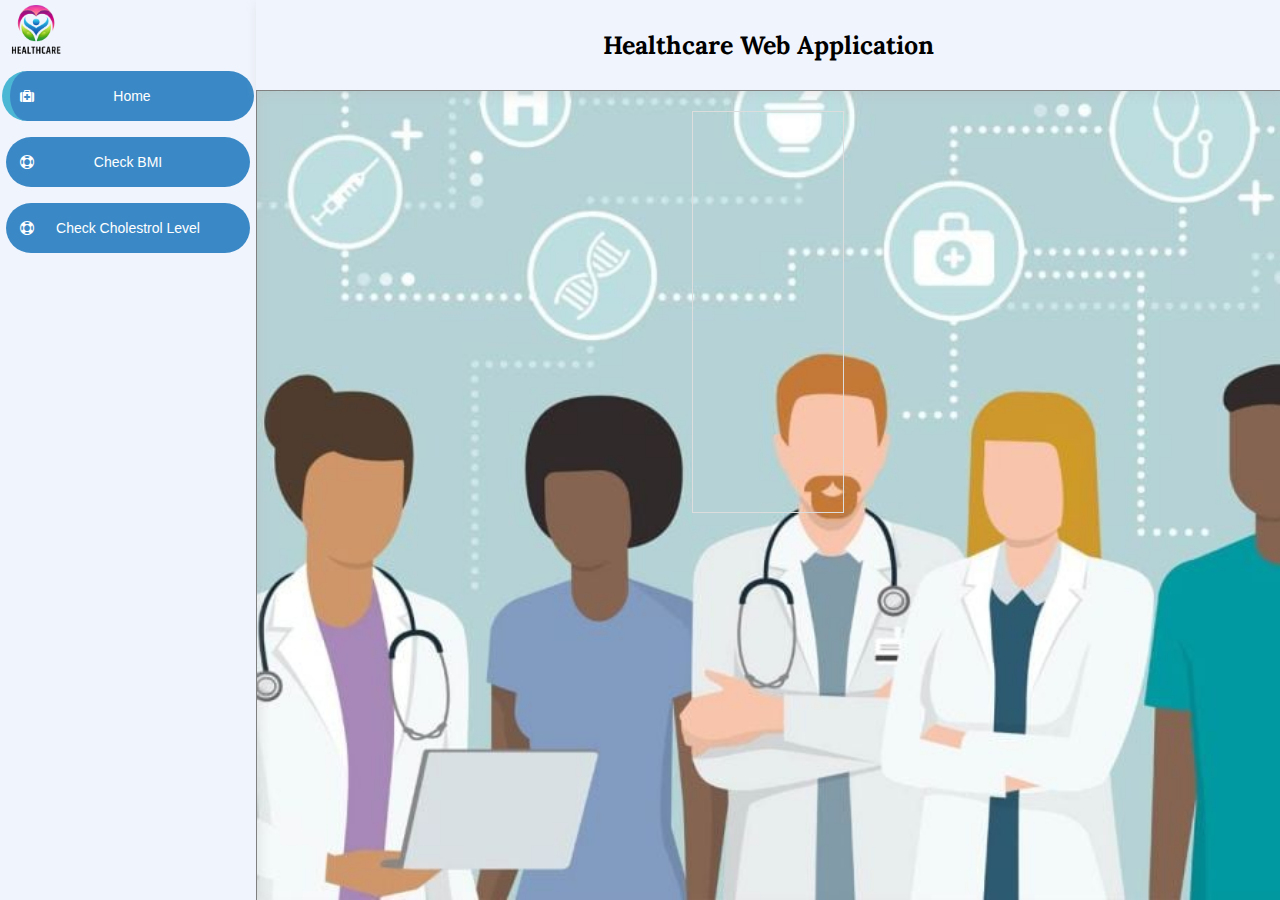
==== index.html @ 39326455 "first commit" ====
<!DOCTYPE html>
<html lang="en">

<head>
    <meta charset="UTF-8">
    <meta http-equiv="X-UA-Compatible" content="IE=edge">
    <meta name="viewport" content="width=device-width, initial-scale=1.0">
    <title>Document</title>
    <link rel="stylesheet" href="style.css">
    <link rel="stylesheet" href="https://cdnjs.cloudflare.com/ajax/libs/font-awesome/4.7.0/css/font-awesome.min.css">
    <link rel="preconnect" href="https://fonts.googleapis.com">
    <link rel="preconnect" href="https://fonts.gstatic.com" crossorigin>
    <link href="https://fonts.googleapis.com/css2?family=Lora&display=swap" rel="stylesheet">
    <script src="https://code.jquery.com/jquery-2.2.4.min.js"
        integrity="sha256-BbhdlvQf/xTY9gja0Dq3HiwQF8LaCRTXxZKRutelT44=" crossorigin="anonymous">
        </script>
    <script src="https://cdn.zingchart.com/zingchart.min.js"></script>
    <script>
        zingchart.MODULESDIR = "https://cdn.zingchart.com/modules/";
    </script>
</head>

<body>
    <section class="panel">
        <div class="logo"></div>
        <div class="list">
            <div class="details active" id="results" onclick="myfunc(this.id)"><i class="fa fa-medkit"
                    aria-hidden="true" style="position: absolute;left:20px;"></i>Home

            </div>
            <div class="details" id="student_det" onclick="myfunc(this.id)"> <i class="fa fa-life-ring"
                    aria-hidden="true" style="position: absolute;left:20px;"></i>Check BMI

            </div>
            <div class="details" id="cholestrol" onclick="myfunc(this.id)"> <i class="fa fa-life-ring"
                    aria-hidden="true" style="position: absolute;left:20px;"></i>Check Cholestrol Level

            </div>
        </div>
    </section>
    <div id="dvImage"
        style="height: 100vh; width: 80%;margin-left: 257px; background-size: cover; background-repeat: no-repeat;">
    </div>
    <section class="main">
        <div class="title">Healthcare Web Application</div>
        <div class="container" id="resultscont">
            <div style="display:flex; justify-content: center;align-items: center; margin-top: 20px;">
                <div id="zc"></div>
                <div id="chkCountries" class="countries"></div>
            </div>
        </div>
        <!-- <div style=" display:inline-flex; justify-content: center;align-items: center; padding:20px; "> -->
        <div class="container active2" id="student_detcont" style="margin-top: 60px;">
            <div style="display: inline-flex;  justify-content: center;align-items: center; margin-left: 90px;">
                <div class="container-main">
                    <div class="box">
                        <label for="age" class="fl fontLabel">Age : </label>
                        <div class="new iconBox">

                            <i class="fa fa-clock-o" aria-hidden="true" style="font-size: 14px;"></i>

                        </div>
                        <div class="fr">
                            <input type="text" name="age" id="age" placeholder="Age: 2 - 120" class="textBox"
                                autofocus="on" required>
                        </div>
                        <div class="clr"></div>
                    </div>
                    <!--First name-->


                    <div class="box">
                        <label for="gender" class="fl fontLabel"> Gender: </label>
                        <div class="new iconBox">

                            <i class="fa fa-venus-mars" aria-hidden="true" style="font-size: 14px;"></i>
                        </div>
                        <div class="fr" style="float:left;margin-left: 25px;">
                            <select name="gender" id="gender" style="height:33px;width:173px;">
                                <option value="Male">Male</option>
                                <option value="Female">Female</option>
                            </select>
                        </div>
                        <div class="clr"></div>
                    </div>

                    <!--Second name-->
                    <div class="box">
                        <label for="height" class="fl fontLabel"> Height: </label>
                        <div class="fl iconBox">
                            <i class="fa fa-male" aria-hidden="true" style="font-size: 14px;"></i>
                        </div>
                        <div class="fr">
                            <input type="text" required name="height" id="height" placeholder="cms" class="textBox">
                        </div>
                        <div class="clr"></div>
                    </div>
                    <!--Second name-->


                    <!---Phone No.------>
                    <div class="box">
                        <label for="weight" class="fl fontLabel"> Weight: </label>
                        <div class="fl iconBox">
                            <i class="fa fa-balance-scale" aria-hidden="true" style="font-size: 14px;"></i>
                        </div>
                        <div class="fr">
                            <input type="text" required name="weight" id="weight" placeholder="kgs" class="textBox">
                        </div>
                        <div class="clr"></div>
                    </div>
                    <!---Phone No.---->


                    <!---Submit Button------>
                    <div class="box" style="background: #2d3e3f">
                        <input type="Submit" name="submit" class="submit" id="check" value="CHECK">
                    </div>
                </div>
                <div class="body" style="margin-left: 70px; 
                backdrop-filter: blur(4px); padding:15px; border-radius: 50px;">
                    <div id="guage">
                        <svg xmlns="http://www.w3.org/2000/svg" xml:space="preserve" width="" height="" version="1.1"
                            style="shape-rendering:geometricPrecision; text-rendering:geometricPrecision; image-rendering:optimizeQuality; fill-rule:evenodd; clip-rule:evenodd"
                            viewBox="0 0 3486.3 3486.3" xmlns:xlink="http://www.w3.org/1999/xlink">
                            <defs>
                                <style type="text/css">
                                    <![CDATA[
                                    .fil1 {
                                        fill: none
                                    }

                                    .fil0 {
                                        fill: url(#id0)
                                    }
                                    ]]>
                                </style>
                                <linearGradient id="id0" gradientUnits="userSpaceOnUse" x1="-3.41" y1="1744.6"
                                    x2="3550.74" y2="1744.59">
                                    <stop offset="0.1" style="stop-opacity:1; stop-color:red" />
                                    <!--           <stop offset="0.1" style="stop-opacity:1; stop-color:#FFE600"/> -->
                                    <stop offset="0.18" style="stop-opacity:1; stop-color:lime" />
                                    <stop offset="0.4" style="stop-opacity:1; stop-color:#FFE600" />
                                    <stop offset="0.8" style="stop-opacity:1; stop-color:red" />
                                </linearGradient>
                            </defs>
                            <g id="Layer_x0020_1">
                                <metadata id="CorelCorpID_0Corel-Layer" />
                                <path class="fil0"
                                    d="M1761.22 0c134.46,1.5 265.26,18.17 390.78,48.44l-64.38 240.28c-104.96,-24.86 -214.18,-38.66 -326.4,-40.11l0 -248.6zm429.14 58.17c129.18,34.3 252.46,83.03 368.03,144.39l-124.4 215.47c-96.9,-50.69 -200.05,-91.06 -307.98,-119.68l64.35 -240.17zm402.78 163.34c116.57,65.32 224.89,143.62 322.97,232.97l-176.02 176.02c-82.65,-74.14 -173.61,-139.18 -271.29,-193.62l124.34 -215.36zm351.94 259.96c97.2,92.64 183.71,196.4 257.52,309.22l-215.76 124.57c-62.73,-94.02 -135.8,-180.55 -217.62,-257.92l175.87 -175.87zm278.84 342.6c71.4,114.75 129.84,238.41 173.3,368.91l-240.79 64.52c-37.61,-109.27 -87.47,-212.84 -148.02,-309.01l215.51 -124.42zm185.36 406.65c39.92,129.74 65.06,265.94 73.6,406.63l-249.2 0c-8.39,-118.4 -30.46,-233.01 -64.81,-342.21l240.41 -64.42zm-1687.63 -982.11c-112.21,1.47 -221.45,15.23 -326.4,40.12l-64.38 -240.28c125.5,-30.3 256.32,-46.94 390.78,-48.44l0 248.6zm-364.79 49.74c-107.93,28.64 -211.08,68.99 -307.98,119.69l-124.4 -215.47c115.56,-61.37 238.86,-110.07 368.03,-144.39l64.35 240.17zm-342.79 138.53c-97.67,54.45 -188.65,119.48 -271.29,193.62l-176.01 -176.01c98.07,-89.36 206.41,-167.63 322.97,-232.97l124.34 215.36zm-300.41 220.47c-81.81,77.38 -154.9,163.9 -217.62,257.92l-215.76 -124.57c73.8,-112.82 160.32,-216.56 257.51,-309.22l175.87 175.87zm-239.19 291.16c-60.54,96.17 -110.42,199.74 -148.02,309.01l-240.79 -64.52c43.45,-130.51 101.9,-254.16 173.3,-368.92l215.51 124.42zm-160.46 346.64c-34.34,109.2 -56.42,223.81 -64.81,342.21l-249.2 0c8.54,-140.69 33.68,-276.89 73.6,-406.63l240.41 64.42z" />
                                <circle class="fil1" cx="1743.15" cy="1743.15" r="1743.15" />
                                <circle class="fil1" cx="1743.15" cy="1743.15" r="1498.86" />
                            </g>
                        </svg>
                        <div id="spinner">
                            <div id="pointer"></div>
                        </div>
                        <h2 class="value">BMI</h2>
                        <p class="small-text">status</p>
                    </div>
                </div>
            </div>
        </div>

        <div class="container active2" id="cholestrolcont">
            <div style="display:flex;  justify-content: center;align-items: center; margin-top: 50px;">
                <div class="container-main" style="height:100%">
                    <div class="box">
                        <label for="LDL Level" class="fl fontLabel">LDL Level: </label>
                        <div class="new iconBox">

                            <i class="fa fa-clock-o" aria-hidden="true" style="font-size: 14px;"></i>

                        </div>
                        <div class="fr">
                            <input type="text" name="LDL Level" id="ldl" placeholder="mg/dL" class="textBox"
                                autofocus="on" required>
                        </div>
                        <div class="clr"></div>
                    </div>
                    <!--First name-->


                    <div class="box">
                        <label for="cgender" class="fl fontLabel"> Gender: </label>
                        <div class="new iconBox">

                            <i class="fa fa-venus-mars" aria-hidden="true" style="font-size: 14px;"></i>
                        </div>
                        <div class="fr" style="float:left;margin-left: 25px;">
                            <select name="cgender" id="cgender" style="height:33px;width:173px;">
                                <option value="Male">Male</option>
                                <option value="Female">Female</option>
                            </select>
                        </div>
                        <div class="clr"></div>
                    </div>

                    <!--Second name-->
                    <div class="box">
                        <label for="HDL Level" class="fl fontLabel"> HDL Level: </label>
                        <div class="fl iconBox">
                            <i class="fa fa-male" aria-hidden="true" style="font-size: 14px;"></i>
                        </div>
                        <div class="fr">
                            <input type="text" required name="HDL Level" id="hdl" placeholder="mg/dL" class="textBox">
                        </div>
                        <div class="clr"></div>
                    </div>
                    <!--Second name-->


                    <!---Phone No.------>
                    <div class="box">
                        <label for="triglyceride level" class="fl fontLabel"> triglyceride level: </label>
                        <div class="fl iconBox">
                            <i class="fa fa-balance-scale" aria-hidden="true" style="font-size: 14px;"></i>
                        </div>
                        <div class="fr">
                            <input type="text" required name="triglyceride level" id="trg" placeholder="mg/dL"
                                class="textBox">
                        </div>
                        <div class="clr"></div>
                    </div>
                    <!---Phone No.---->


                    <!---Submit Button------>
                    <div class="box" style="background: #2d3e3f">
                        <input type="Submit" name="submit" class="submit" id="calculate" value="CALCULATE"
                            onclick="cholestrol()">
                    </div>
                </div>

                <div class="info-cont">
                    <div id="info-text" style="color:#2d3e3f">Result over here...</div>
                    <div id="info-text-levels" style="color:#2d3e3f"></div>
                </div>

            </div>
        </div>
    </section>

    <script type="text/javascript" src="http://ajax.googleapis.com/ajax/libs/jquery/1.8.3/jquery.min.js"></script>
    <script type="text/javascript">
        var images = ["doctors.jpg", "bp.webp", "patient.jpg", "tech.webp"];
        $(function () {
            var i = 0;
            $("#dvImage").css("background-image", "url(" + images[i] + ")");
            setInterval(function () {
                i++;
                if (i == images.length) {
                    i = 0;
                }
                $("#dvImage").fadeOut("slow", function () {
                    $(this).css("background-image", "url(" + images[i] + ")");
                    $(this).fadeIn("slow");
                });
            }, 5000);
        });
    </script>

    <script>

        zingchart.MODULESDIR = 'https://cdn.zingchart.com/modules/'; var aCountries = ['Argentina', 'Australia', 'Austria', 'Belgium', 'Bolivia', 'Brazil', 'Canada', 'Chile', 'China', 'Croatia', 'Denmark', 'Egypt', 'Finland', 'France', 'Germany', 'Greece', 'Iceland', 'India', 'Indonesia', 'Italy', 'Japan', 'Luxembourg', 'Mexico', 'Netherlands', 'Norway', 'Peru', 'Portugal', 'Romania', 'Spain', 'Switzerland', 'Thailand', 'United Kingdom', 'United States', 'Venezuela'];
        var iLineX = 70;
        var iLineY = 80;

        var chkList = $('#chkCountries');

        $.each(aCountries, function (i) {
            var id = aCountries[i].replace(/[^a-zA-Z]/gi, '').toLowerCase();

            var oLabel = $('<label/>')
                .attr('id', 'lbl' + id)
                .attr('for', id)
                .appendTo(chkList);

            var oInput = $('<input/>')
                .attr('type', 'checkbox')
                .attr('id', id)
                .attr('class', 'chkCountry')
                .attr('checked', false)
                .appendTo(oLabel);

            oLabel.append(aCountries[i]);

        });

        $(".chkCountry").click(function () {
            zingchart.exec('zc', 'update', {
                graphid: 0
            });
        });

        var _r_ = function (min, max) {
            return Math.round(min + (max - min) * Math.random());
        }

        var nrVal = aCountries.length;
        var aData = [];
        var aDataTxt = [];

        for (var i = 0; i < nrVal; i++) {
            var r1 = _r_(iLineX - 30, iLineX + 30);
            var r2 = _r_(iLineY - 20, iLineY + 20);
            aData.push([r1, r2]);

            aDataTxt.push(aCountries[i].replace(/[^a-zA-Z]/gi, '').toLowerCase());
        }

        var chartJSON = {

            graphset: [
                {
                    type: 'scatter',
                    backgroundColor: '#FFF',

                    title: {
                        text: 'Life Expectancy and Self-reported Health(OECD)',
                        fontSize: 22,
                        align: 'left',
                        paddingLeft: 10
                    },
                    subtitle: {
                        text: 'Self-reported Health (scale from 0-100)',
                        fontSize: 12,
                        fontWeight: 'normal',
                        fontStyle: 'italic',
                        padding: '5 0 10 10',
                        align: 'left'
                    },

                    scaleX: {
                        offset: 40,
                        step: 10,
                        lineWidth: 0,
                        label: {
                            text: 'Self-reported Health (scale from 0-100)',
                            fontColor: '#000',
                            fontWeight: 'normal',
                            fontSize: 11,
                            paddingTop: 15
                        },
                        markers: [
                            {
                                type: 'line',
                                lineStyle: 'dotted',
                                lineColor: '#000',
                                text: 'low<br><br>high',
                                valueRange: true,
                                label: {
                                    offsetX: -40,
                                    paddingBottom: 40,
                                    fontWeight: 'bold'
                                },
                                range: [iLineX]
                            }
                        ],
                        item: {
                            color: '#000',
                            fontWeight: 'normal',
                            fontSize: 11
                        },
                        guide: {
                            visible: false
                        },
                        tick: {
                            visible: true
                        }
                    },
                    tooltip: {
                        text: '<span style="font-size:17px;font-weight:bold;">%data-countries</span><br><br>Life expectancy: <b>%node-value</b> years<br>Self-reported health: <b>%scale-key-value</b>',
                        align: 'left',
                        padding: 10,
                        fontSize: 12
                    },

                    plot: {
                        dataCountries: aCountries,
                        dataTxt: aDataTxt,
                        animation: {
                            speed: 400,
                            effect: 1,
                            method: 0,
                            sequence: 0
                        }
                    },
                    scaleY: {
                        offset: 40,
                        minValue: 'auto',
                        lineWidth: 0,
                        label: {
                            text: 'Life Expectancy',
                            fontColor: '#000',
                            fontWeight: 'normal',
                            fontSize: 11,
                            paddingRight: 15
                        },
                        markers: [
                            {
                                type: 'line',
                                lineStyle: 'dotted',
                                lineColor: '#000',
                                text: 'high<br><br>low',
                                label: {
                                    offsetY: 20,
                                    paddingLeft: 20,
                                    fontWeight: 'bold'
                                },
                                range: [iLineY]
                            }
                        ],
                        item: {
                            color: '#000',
                            fontWeight: 'normal',
                            fontSize: 11
                        },
                        guide: {
                            visible: false
                        },
                        tick: {
                            visible: true
                        }
                    },

                    series: [
                        {
                            values: aData,
                            hoverMarker: {
                                visible: false
                            },
                            valueBox: {
                                text: '%data-countries',
                                fontSize: 11,
                                fontWeight: 'bold',
                                color: '#000',
                                offsetY: 45,
                                jsRule: 'plot_rule(2)'
                            },
                            tooltip: {
                                jsRule: 'plot_rule(1)'
                            },
                            marker: {
                                borderWidth: 1,
                                borderColor: '#FFF',
                                shadowDistance: 3,
                                fillType: 'linear',
                                fillAngle: 45,
                                size: 20,
                                jsRule: 'plot_rule(0)'
                            }
                        }
                    ]
                }
            ]

        };


        window.plot_rule = function (p, t) {
            var obj = {}, color = '', fontColor = '#FFF';

            var iChecked = $(".chkCountry:checked").length;

            if (t === '0' || t === '1') {
                if (p.value <= iLineY && p.key <= iLineX) {
                    color = '#D01C8B #821257';
                } else if (p.value > iLineY && p.key <= iLineX) {
                    color = '#B8E186 #799358';
                    fontColor = '#000';
                } else if (p.value <= iLineY && p.key > iLineX) {
                    color = '#F1B6DA #A37C94';
                    fontColor = '#000';
                } else if (p.value > iLineY && p.key > iLineX) {
                    color = '#4DAC26 #2B5E15';
                }

                $('#lbl' + p["data-txt"]).css('background-color', color.split(' ')[0]);

                obj['background-color'] = color;
                obj['font-color'] = fontColor;

                if (t === '0') {
                    obj['shadow'] = $('#' + p["data-txt"]).prop("checked");
                    obj['border-color'] = $('#' + p["data-txt"]).prop("checked") ? '#666' : '#FFF';
                    obj['size'] = $('#' + p["data-txt"]).prop("checked") ? 22 : 20;
                    obj['alpha'] = $('#' + p["data-txt"]).prop("checked") ? 1 : (iChecked === 0 ? 0.75 : 0.05);
                }
            } else {
                obj['visible'] = $('#' + p["data-txt"]).prop("checked");
            }
            return obj;
        };

        var update = function () {

            for (var i = 0; i < nrVal; i++) {
                aData[i][0] += _r_(-2, 2);
                aData[i][1] += _r_(-2, 2);
            }

            zingchart.exec('zc', 'setseriesvalues', {
                plotindex: 0,
                values: aData
            });
        };

        zingchart.render({
            id: 'zc',
            width: 650,
            height: 450,
            output: 'svg',
            data: chartJSON,
            events: {
                load: function () {
                    setInterval(function () {
                        update();
                    }, 2500);
                }
            }
        });


        function myfunc(id) {
            const menu = document.querySelectorAll('.details');
            const main = document.querySelectorAll('.container');


            for (i = 0; i < menu.length; i++) {
                menu[i].classList.remove('active');
                main[i].classList.add('active2');
                // console.log(main[i]);
            }

            document.getElementById(id).classList.add('active');
            document.getElementById(id + 'cont').classList.remove('active2');

        }

        // function bmi() {
        //     var age = document.getElementById('age').value;
        //     if (age < 2) { alert('please provide a proper age') }
        //     else {
        //         var gender = document.getElementById("gender").value;
        //         var height = document.getElementById('height').value;
        //         var weight = document.getElementById('weight').value;
        //         console.log(age, gender, height, weight);

        //         var bmicalc = weight / ((height ** 2) * 0.0001);

        //         bmicalc = bmicalc.toFixed(2);
        //         if (bmicalc < 18.5) {
        //             alert('Underweight');
        //         }
        //         else if (bmicalc >= 18.5 && bmicalc <= 24.9) {
        //             alert('Optimum Range');
        //         }
        //         else if (bmicalc >= 25 && bmicalc <= 34.9) {
        //             alert('Class 1 Obesity');
        //         }
        //         else if (bmicalc >= 35 && bmicalc <= 39.9) {
        //             alert('Class 2 Obesity');
        //         }
        //         else {
        //             alert('Class 3 Obesity');
        //         }
        //         // console.log(bmicalc.toFixed(2));

        //     }
        //     return bmicalc;
        // }

        window.onload = () => {
            "use strict";

            const main = document.querySelector(".container-main");
            const checkBtn = document.querySelector("#check");
            const spinner = document.querySelector("#spinner");
            const height = document.querySelector("#height");
            const weight = document.querySelector("#weight");
            const smallText = document.querySelector(".small-text");
            const bigText = document.querySelector(".value");
            let bmi = 0;

            var expanded = false;


            checkBtn.addEventListener("click", showLevel);
            height.addEventListener("change", setBMI);
            weight.addEventListener("change", setBMI);

            function setBMI() {
                console.log(height.value, weight.value);
                bmi = weight.value / ((height.value ** 2) * 0.0001);
                bmi = bmi.toFixed(2);
                console.log(bmi);
            }

            function handleClick() {

                if (!expanded) {
                    main.style.marginLeft = "500px";
                    aside.style.left = "0px";
                } else {
                    aside.style.left = "-500px";
                    main.style.marginLeft = "0";
                }
                expanded = !expanded;
            }

            function showLevel() {
                let m = 165 / 75;
                let c = 165 - (m * 75);
                let val = bmi;
                if (val < 5)
                    val = 5;
                if (val > 75)
                    val = 75;
                let deg = (m * val) + c;
                spinner.style.transform = "Rotate(" + deg + "deg)";

                let status = showReport(bmi);
                smallText.innerHTML = status;
                bigText.innerHTML = bmi + " bmi";
            }
            function showReport(v, val) {
                let text = "";
                let bmis = {
                    "very severly underweight": (v <= 15),
                    "severly underweight": (v > 16 && v <= 16),
                    "underweight": (v > 16 && v <= 18.5),
                    "Normal (Healthy Weight)": (v > 18.5 && v <= 25),
                    "Overweight": (v > 25 && v <= 30),
                    "Obese Class I (Moderately obese)": (v > 30 && v <= 35),
                    "Obese Class II (Severely obese)": (v > 35 && v < 40),
                    "Obese Class III (Very severely obese)": (v >= 40 && v <= 45),
                    "Obese Class IV (Morbidly Obese)": (v > 45 && v <= 50),
                    "Obese Class V (Super Obese)": (v > 50 && v <= 60),
                    "Obese Class VI (Hyper Obese)": (v > 60)
                };
                for (let i in bmis) {
                    if (bmis[i]) {
                        text += i;
                        break;
                    }
                }
                return text;
            }

        }


        function cholestrol() {
            var ldl = parseFloat(document.getElementById('ldl').value);
            var gender = (document.getElementById("cgender").value);
            var hdl = parseFloat(document.getElementById('hdl').value);
            var trg = parseFloat(document.getElementById('trg').value);
            var info = document.getElementById('info-text');
            var info_level = document.getElementById('info-text-levels');

            // console.log(ldl, gender, hdl, trg);
            var totalchol = ldl + hdl + 0.2 * trg;
            console.log(ldl, hdl, trg, totalchol);
            if (totalchol < 200) {
                if (ldl < 100) {
                    if (hdl >= 60) {
                        info.innerText = 'Healthy Heart ! Perfect HDl and LDL Level';
                    } else {
                        info.innerText = 'Healthy Heart ! HDL Level a bit low and ldl a bit high but not to worry since Total Cholestrol is under optimum range !';
                    }
                } else {
                    info.innerText = 'Healthy Heart ! LDL level is not in the optimum range but total cholestrol is in the optimum range !';
                }
            } else if (totalchol >= 200 && totalchol <= 239) {
                if (ldl >= 100 && ldl <= 159) {
                    if (hdl >= 40 && hdl <= 59) {
                        info.innerText = 'Total Cholestrol At Risky Level ! Bad HDL and LDL Level !';
                    }
                    else {
                        info.innerText = 'Total Cholestrol At Risky Level ! High LDL Level but low HDL Level!';
                    }
                }
                else {
                    info.innerText = 'Total Cholestrol At Risky Level ! LDL Level in Risky Range';
                }

            } else if (totalchol >= 240) {
                if (ldl >= 160) {

                    if (hdl < 50) {
                        info.innerText = 'Total Cholestrol extremely Dangerous! Bad LDL and HDL level';
                    }
                    else {
                        info.innerText = 'Dangerous ! High LDL Level but low HDL level !';
                    }
                }
                else {
                    info.innerText = 'Total Cholestrol Dangerous ! LDL level not too much but still in risky range';
                }
            }

            info_level.innerHTML = '<br>Total Cholestrol (TC) : <b>' + totalchol + '</b><br>TC/LDL Ratio : <b>' + totalchol / ldl + '</b><br>TC/HDL Ratio : <b>' + totalchol / hdl + '</b>';

        }

    </script>

</body>

</html>
---- style.css ----
/* *{
    border:1px solid red;
} */

body{
    padding: 0;
    margin:0;
    width: 100%;
    background-size: cover;
    background-color: rgb(234, 234, 250);
}

.panel{
    width:20%;
    height:100vh;
    background-color: rgb(240, 244, 252);
    float: left;
    box-shadow: 4px 1px 10px 0px rgba(190, 189, 189, 0.3);
    border-right: 1.5px solid grey;
}

.logo{
  background-image: url('healthLogo.png');
  height:55px;
  width:70px;
  background-size: cover;
}

.main{
    margin-left: 20%;
    width:80%;
    height:100%;
    /* background-color: rgb(234, 234, 250); */
    /* background-color: rgb(194, 194, 249); */
    position: absolute;
    top: 0px;
}

.title{
    width:100%;
    height:10vh;
    background-color: rgb(240, 244, 252);
    box-shadow: 1px 4px 10px 0px rgba(190, 189, 189, 0.3);
    display: flex;
    align-items: center;
    justify-content: center;
    font-size: 25px;
    font-weight: bolder;
    font-family: 'Lora', serif;
    border-bottom:1.5px solid grey;
}

 *, input, button, select, textarea, label {
    font-family: 'Lucida Sans Unicode',Monaco,Tahoma,Verdana,Arial;
  }
  
  .countries {
      height:400px;
      width:150px;
      overflow:auto;
      font-size:12px;
      border:1px solid #ddd;
  }
  label {
      font-weight: 600;
      width : 90%;
      display: block;
      padding : 4px 6px;
  }
  input[type=checkbox] {
      width: 17px;
      height: 17px;
      margin: 0 4px 0 0;
      vertical-align: bottom;
  }

  .details{
    color: white;
    display: flex;
    justify-content: center;
    align-items: center;
    background-color: #3a89c6;
    width: 95%;
    height: 50px;
    border-radius: 150px;
    margin-top: 1rem;
}

.list{
    display: flex;
    justify-content: center;
    align-items: center;
    color: white;
    font-size: 14px;
    font-family: verdana;
    position: relative;
    top: 0px;
    flex-direction: column;
    overflow: hidden;
    cursor: pointer;
}

.active{
    border-left: 0.5rem solid rgb(76, 183, 212);
}

.active2{
    display: none;
}

.container-main{
    background: #2d3e3f;
	width: 350px;
	height: 250px;
  padding: 70px 50px 20px 50px;
  display: flex;
  /* justify-content: center; */
  align-items: center;
  flex-direction: column;
}


.fl{
	float: left;
  width: 110px;
  line-height: 35px;
  display: flex;
  justify-content: center;
  align-items: center;
}

.fontLabel{
  color: white;
}

.fr{
	float: right;
}

.clr{
	clear: both;
}

.box{
	width: 360px;
	height: 35px;
	margin-top: 10px;
	font-family: verdana;
	font-size: 12px;
}

.textBox{
	height: 35px;
	width: 150px;
	border: none;
  padding-left: 20px;
  display: inline-flex;
}

.new{
  float: left;
  display: inline-flex;
  justify-content: center;
  align-items: center;
}

.iconBox{
	height: 35px;
	width: 40px;
	line-height: 38px;
	text-align: center;
  background: #ff6600;
}

.radio{
	color: white;
	background: #2d3e3f;
	line-height: 38px;
}

.terms{
	line-height: 35px;
	text-align: center;
	background: #2d3e3f;
	color: white;
}

.submit{
	left: 50%;
  position: relative;
	border: none;
	color: white;
	width: 110px;
	height: 35px;
	background: #ff6600;
	text-transform: uppercase;
  cursor: pointer;
}

.butt_on{
    display:inline-block;
    padding:0.35em 1.2em;
    border:0.1em solid #FFFFFF;
    margin:0 0.3em 0.3em 0;
    border-radius:5px;
    box-sizing: border-box;
    text-decoration:none;
    font-family:'Roboto',sans-serif;
    font-weight:300;
    color:#FFFFFF;
    text-align:center;
    transition: all 0.2s;
    cursor: pointer;
    background-color: #232b58;
    height:30px;
    }
.butt_on:hover{
    /* color:#000000; */
    background-color:#394263;
    }
    @media all and (max-width:30em){
.butt_on{
    display:block;
    margin:0.4em auto;
}
}

    input{
      background-color: aliceblue;
      height: 20px;
    }

    select{
      background-color:antiquewhite;
      cursor: pointer;
    }

    #guage {
      position: relative;
      margin: auto;
      margin-bottom: -150px;
      border-radius: 100%;
      width: 300px;
      height: 300px;
      max-width: 300px;
      max-height: 300px;
      }
      #guage svg {
      position: absolute;
      top: 0;
      left: 0;
      }
      #guage .value {
      font-size: 20px;
      position: relative;
      top: 100px;
      text-align: center;
      }
      #spinner {
      width: 250px;
      height: 250px;
      border-radius: 100%;
      position: absolute;
      top: 25px;
      left: 25px;
      transition: transform 1.5s ease-in-out;
      transform: rotate(45deg);
      }
      #pointer {
      border-top: 7px solid transparent;
      border-bottom: 7px solid transparent;
      border-right: 12px solid red;
      position: absolute;
      z-index: 20;
      top: 105px;
      left: 5px;
      width: 0px;
      }
      #guage .small-text {
      font-size: 14px;
      position: relative;
      text-align: center;
      top: 95px;
      }
      

      .info-cont{
        height:200px;
        width: 400px;
        margin-top: 30px;
        box-shadow: rgb(158, 174, 187, 0.5) 2px 2px 6px 0px inset, rgb(158, 174, 187, 0.5) -3px -3px 6px 1px inset;
        /* background: rgba(130, 128, 128,0.3); */
        /* color: #fff; */
        background-color: white;
        font-size: 15px;
        padding: 1rem;
        margin-left: 50px;
      }
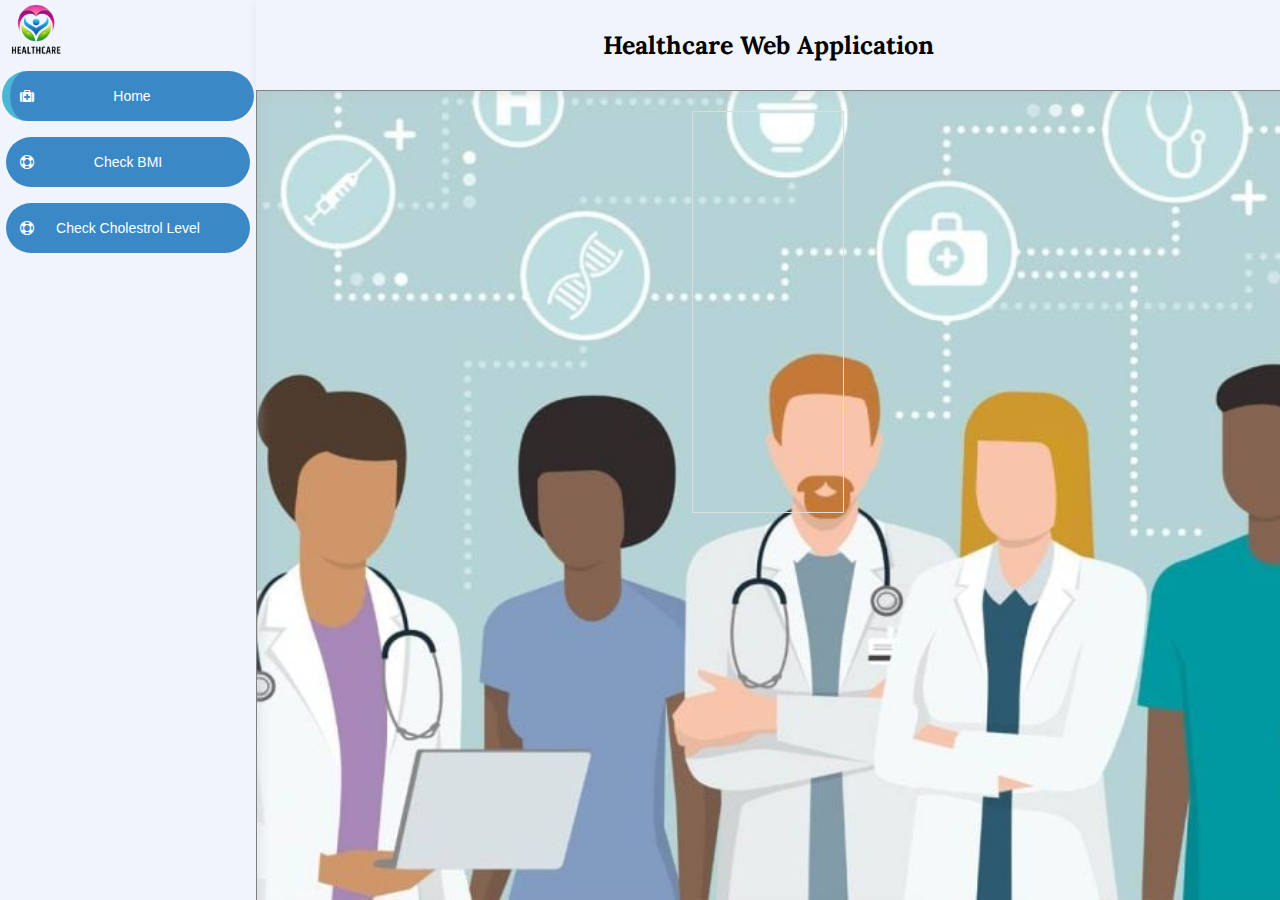
==== commit ff320ae9: "Update index.html" ====
--- a/index.html
+++ b/index.html
@@ -39,7 +39,7 @@
         </div>
     </section>
     <div id="dvImage"
-        style="height: 100vh; width: 80%;margin-left: 257px; background-size: cover; background-repeat: no-repeat;">
+        style="height: 100vh; width: 85%;margin-left: 250px; background-size: cover; background-repeat: no-repeat;">
     </div>
     <section class="main">
         <div class="title">Healthcare Web Application</div>
@@ -708,4 +708,4 @@
 
 </body>
 
-</html>+</html>
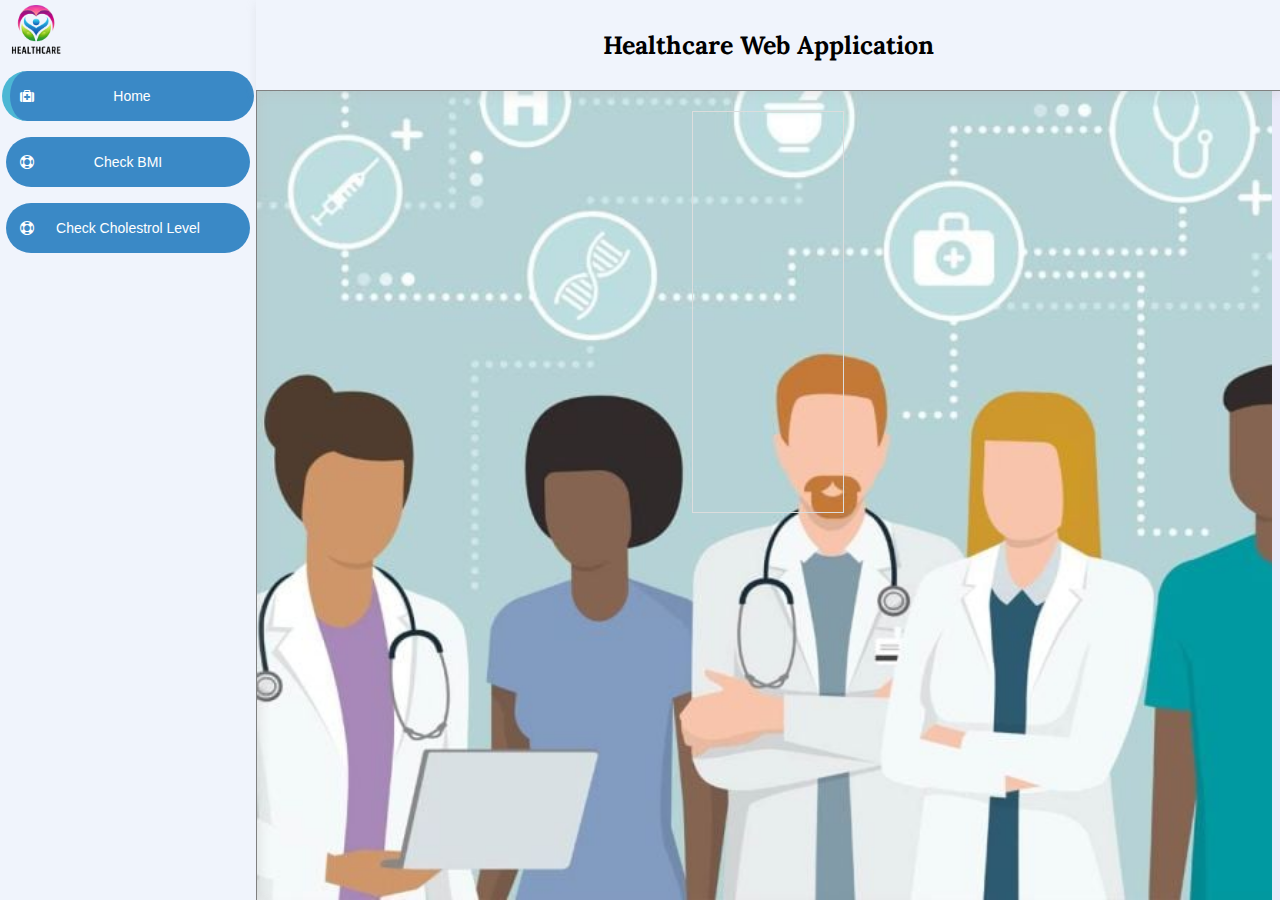
==== commit 8e28d964: "New Background optimize" ====
--- a/index.html
+++ b/index.html
@@ -39,7 +39,7 @@
         </div>
     </section>
     <div id="dvImage"
-        style="height: 100vh; width: 85%;margin-left: 250px; background-size: cover; background-repeat: no-repeat;">
+        style="height: 100vh; width: 79.3%;margin-left: 256.5px; background-size: cover; background-repeat: no-repeat;">
     </div>
     <section class="main">
         <div class="title">Healthcare Web Application</div>
@@ -708,4 +708,4 @@
 
 </body>
 
-</html>
+</html>